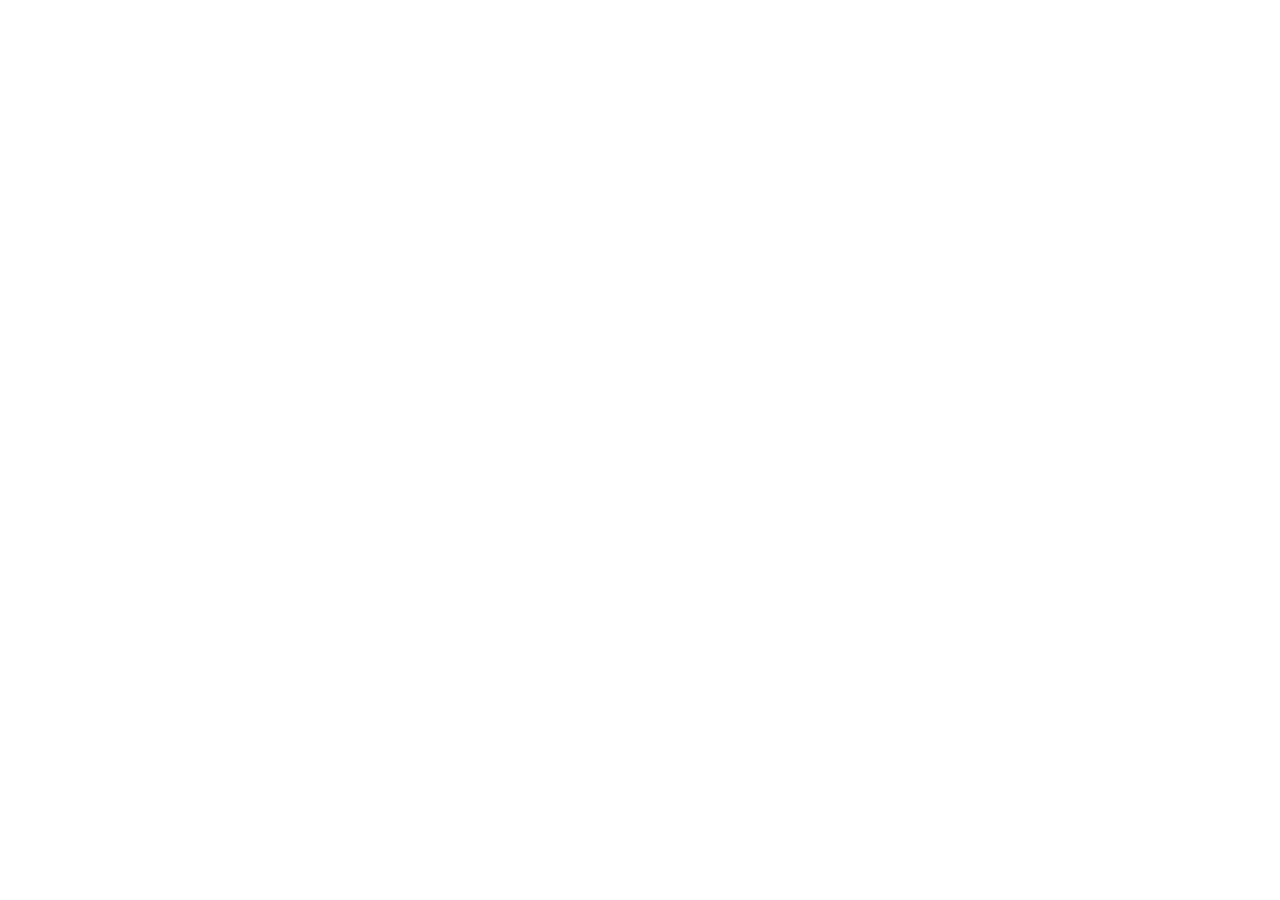
==== index.html @ d3c95048 "نشر: 2026-10-18 18:50" ====
<!doctype html>
<html lang="ar" dir="rtl">
  <head>
    <meta charset="utf-8" />
    <meta name="viewport" content="width=device-width, initial-scale=1, viewport-fit=cover" />
    <meta name="theme-color" content="#1A221F" />
    <link rel="icon" href="./icon.svg" type="image/svg+xml" />
    <link rel="apple-touch-icon" href="./apple-touch-icon.png" />
    <meta name="apple-mobile-web-app-capable" content="yes" />
    <meta name="apple-mobile-web-app-status-bar-style" content="black-translucent" />
    <meta name="apple-mobile-web-app-title" content="الدفتر" />
    <meta name="description" content="كشف حساب الموردين والعملاء — يعمل بدون إنترنت" />
    <title>دفتر الحسابات</title>
    <script type="module" crossorigin src="/daftar/assets/index-yyUbuKHa.js"></script>
    <link rel="stylesheet" crossorigin href="/daftar/assets/index-BTLqphuH.css">
  <link rel="manifest" href="/daftar/manifest.webmanifest"><script id="vite-plugin-pwa:register-sw" src="/daftar/registerSW.js"></script></head>
  <body>
    <div id="root"></div>
  </body>
</html>
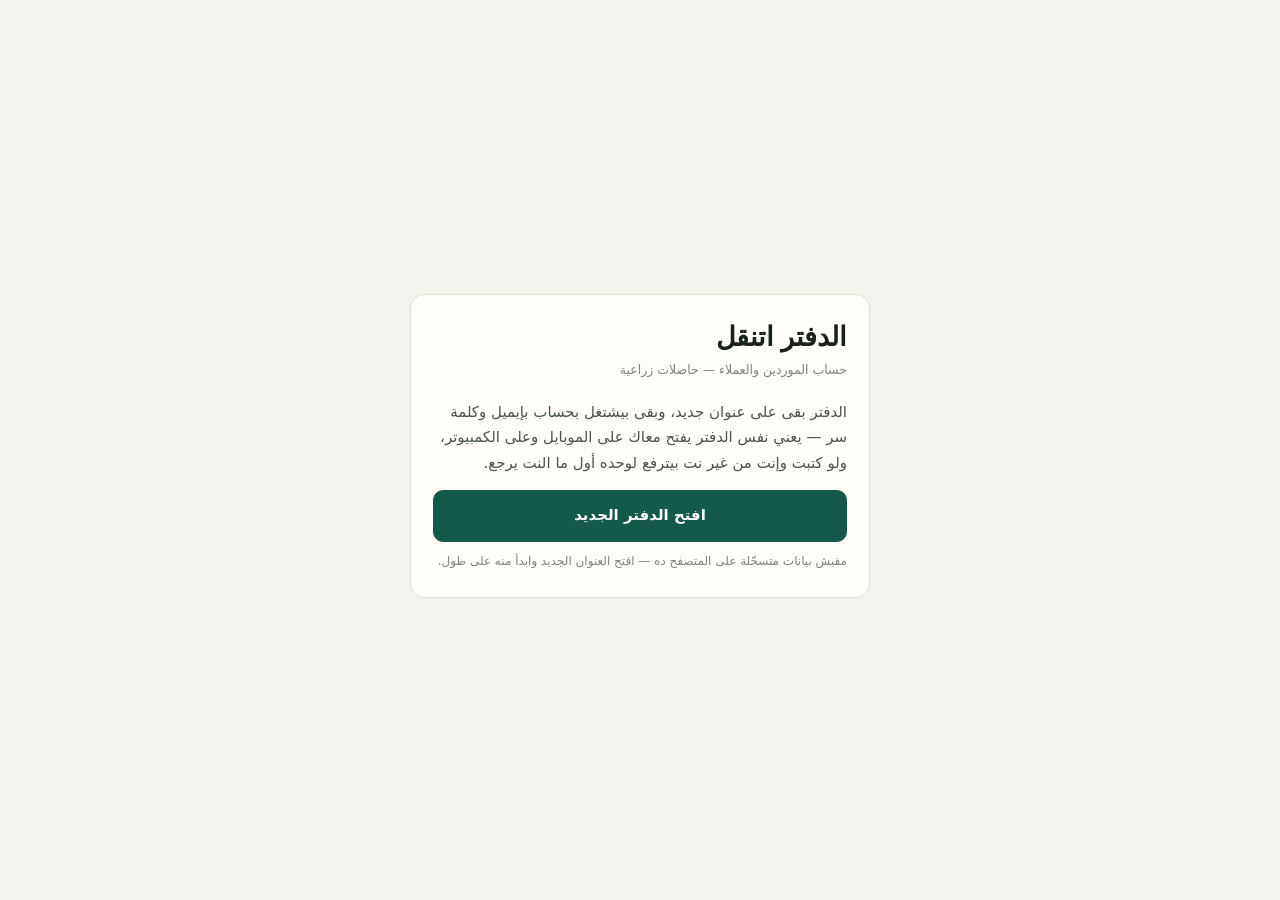
==== commit 4529f690: "الدفتر اتنقل على /daftar-app — صفحة تحويل، وفيها تنزيل نسخة لأي حد لسه عنده بيانات هنا" ====
--- a/index.html
+++ b/index.html
@@ -1,20 +1,142 @@
 <!doctype html>
 <html lang="ar" dir="rtl">
-  <head>
-    <meta charset="utf-8" />
-    <meta name="viewport" content="width=device-width, initial-scale=1, viewport-fit=cover" />
-    <meta name="theme-color" content="#1A221F" />
-    <link rel="icon" href="./icon.svg" type="image/svg+xml" />
-    <link rel="apple-touch-icon" href="./apple-touch-icon.png" />
-    <meta name="apple-mobile-web-app-capable" content="yes" />
-    <meta name="apple-mobile-web-app-status-bar-style" content="black-translucent" />
-    <meta name="apple-mobile-web-app-title" content="الدفتر" />
-    <meta name="description" content="كشف حساب الموردين والعملاء — يعمل بدون إنترنت" />
-    <title>دفتر الحسابات</title>
-    <script type="module" crossorigin src="/daftar/assets/index-yyUbuKHa.js"></script>
-    <link rel="stylesheet" crossorigin href="/daftar/assets/index-BTLqphuH.css">
-  <link rel="manifest" href="/daftar/manifest.webmanifest"><script id="vite-plugin-pwa:register-sw" src="/daftar/registerSW.js"></script></head>
-  <body>
-    <div id="root"></div>
-  </body>
+<head>
+<meta charset="utf-8">
+<meta name="viewport" content="width=device-width,initial-scale=1,viewport-fit=cover">
+<title>دفتر الحسابات — اتنقل</title>
+<link rel="icon" href="icon.svg">
+<style>
+  :root{color-scheme:light;--bg:#F3F2EC;--surface:#FFFDF7;--ink:#1A221F;--ink-2:#4A544F;
+        --ink-3:#7C857F;--line:#E2DFD2;--green:#15594A;--r:10px}
+  *{box-sizing:border-box}
+  body{margin:0;padding:max(16px,env(safe-area-inset-top)) 16px max(24px,env(safe-area-inset-bottom));
+       background:var(--bg);color:var(--ink);
+       font:15px/1.7 "IBM Plex Sans Arabic",system-ui,-apple-system,"Segoe UI",sans-serif;
+       display:flex;align-items:center;justify-content:center;min-height:100vh}
+  .card{background:var(--surface);border:1px solid var(--line);border-radius:14px;
+        padding:26px 22px;max-width:460px;width:100%}
+  h1{font-family:Amiri,"Times New Roman",serif;font-size:27px;margin:0 0 4px;line-height:1.25}
+  .sub{color:var(--ink-3);font-size:12.5px;margin:0 0 20px}
+  p{margin:0 0 14px;color:var(--ink-2)}
+  .btn{display:block;width:100%;text-align:center;padding:12px 14px;border-radius:var(--r);
+       border:1px solid var(--line);background:var(--surface);color:var(--ink);
+       font:inherit;font-size:15px;cursor:pointer;text-decoration:none;margin-bottom:10px}
+  .btn-primary{background:var(--green);border-color:var(--green);color:#fff;font-weight:600}
+  .box{border:1px solid var(--line);border-radius:var(--r);padding:14px;margin:18px 0;
+       background:#FAF8F0}
+  .box b{color:var(--ink)}
+  .fine{font-size:12px;color:var(--ink-3);line-height:1.6;margin:0}
+  [hidden]{display:none!important}
+</style>
+</head>
+<body>
+<div class="card">
+  <h1>الدفتر اتنقل</h1>
+  <p class="sub">حساب الموردين والعملاء — حاصلات زراعية</p>
+
+  <p>
+    الدفتر بقى على عنوان جديد، وبقى بيشتغل بحساب بإيميل وكلمة سر — يعني نفس الدفتر
+    يفتح معاك على الموبايل وعلى الكمبيوتر، ولو كتبت وإنت من غير نت بيترفع لوحده أول
+    ما النت يرجع.
+  </p>
+
+  <a class="btn btn-primary" href="https://tedawy.github.io/daftar-app/">افتح الدفتر الجديد</a>
+
+  <!-- Shown ONLY when this browser actually holds a ledger. Retiring the app would
+       otherwise strand it: the export button lived inside the app being replaced,
+       so this page has to be able to hand the data back by itself. -->
+  <div class="box" id="has-data" hidden>
+    <p><b>فيه دفتر متسجّل على المتصفح ده.</b></p>
+    <p id="counts" class="fine"></p>
+    <p class="fine" style="margin:10px 0">
+      البيانات لسه موجودة ومحدش مسحها. نزّلها كملف من هنا، وبعدين من الدفتر الجديد:
+      الإعدادات ← استيراد نسخة.
+    </p>
+    <button class="btn" id="dl">نزّل نسخة من الدفتر</button>
+  </div>
+
+  <p class="fine" id="no-data" hidden>
+    مفيش بيانات متسجّلة على المتصفح ده — افتح العنوان الجديد وابدأ منه على طول.
+  </p>
+</div>
+
+<script>
+// The old app registered a service worker that precaches its shell. Left alone it
+// would keep serving the retired app from cache and nobody would ever see this
+// page. Unregister it and drop its caches — the ledger lives in IndexedDB, which
+// is untouched by any of this.
+(async () => {
+  try {
+    const regs = await navigator.serviceWorker?.getRegistrations?.() ?? [];
+    await Promise.all(regs.map(r => r.unregister()));
+    const keys = await caches?.keys?.() ?? [];
+    await Promise.all(keys.map(k => caches.delete(k)));
+  } catch (e) { /* private window, or unsupported — the page still works */ }
+})();
+
+const read = (dbh, store) => new Promise(res => {
+  try {
+    const q = dbh.transaction(store, "readonly").objectStore(store).getAll();
+    q.onsuccess = () => res(q.result || []);
+    q.onerror = () => res([]);
+  } catch (e) { res([]); }
+});
+
+(async () => {
+  let dbh;
+  try {
+    dbh = await new Promise((res, rej) => {
+      // No version number: open whatever exists, and never CREATE one. Passing a
+      // version here would upgrade — or worse, make an empty database and then
+      // cheerfully report that the ledger is gone.
+      const req = indexedDB.open("daftar");
+      req.onsuccess = () => res(req.result);
+      req.onerror = () => rej(req.error);
+      req.onupgradeneeded = () => { try { req.transaction.abort(); } catch (e) {} rej(new Error("absent")); };
+    });
+  } catch (e) {
+    document.getElementById("no-data").hidden = false;
+    return;
+  }
+
+  const names = [...dbh.objectStoreNames];
+  const [accounts, entries, crops] = await Promise.all([
+    names.includes("accounts") ? read(dbh, "accounts") : [],
+    names.includes("entries")  ? read(dbh, "entries")  : [],
+    names.includes("crops")    ? read(dbh, "crops")    : [],
+  ]);
+
+  if (!accounts.length && !entries.length) {
+    document.getElementById("no-data").hidden = false;
+    return;
+  }
+
+  const live = r => !r.deleted_at;
+  // An Arabic comma, not the "·" the app uses in its chips: with a number on each
+  // side and the line running right-to-left, the dot sits between two digits and
+  // the pair can read as one number. This is the only place the count stands alone
+  // with nothing around it to disambiguate.
+  document.getElementById("counts").textContent =
+    `${accounts.filter(live).length} حساب، ${entries.filter(live).length} حركة`;
+  document.getElementById("has-data").hidden = false;
+
+  document.getElementById("dl").onclick = () => {
+    // Byte-for-byte the shape lib/backup.ts writes, so the new app's importer
+    // takes it without knowing it came from here.
+    const data = {
+      format: "daftar-backup",
+      version: 1,
+      exported_at: new Date().toISOString(),
+      accounts, entries, crops,
+    };
+    const blob = new Blob([JSON.stringify(data, null, 1)], { type: "application/json" });
+    const a = document.createElement("a");
+    a.href = URL.createObjectURL(blob);
+    a.download = `دفتر-${new Date().toISOString().slice(0, 10)}.json`;
+    a.click();
+    URL.revokeObjectURL(a.href);
+  };
+})();
+</script>
+</body>
 </html>
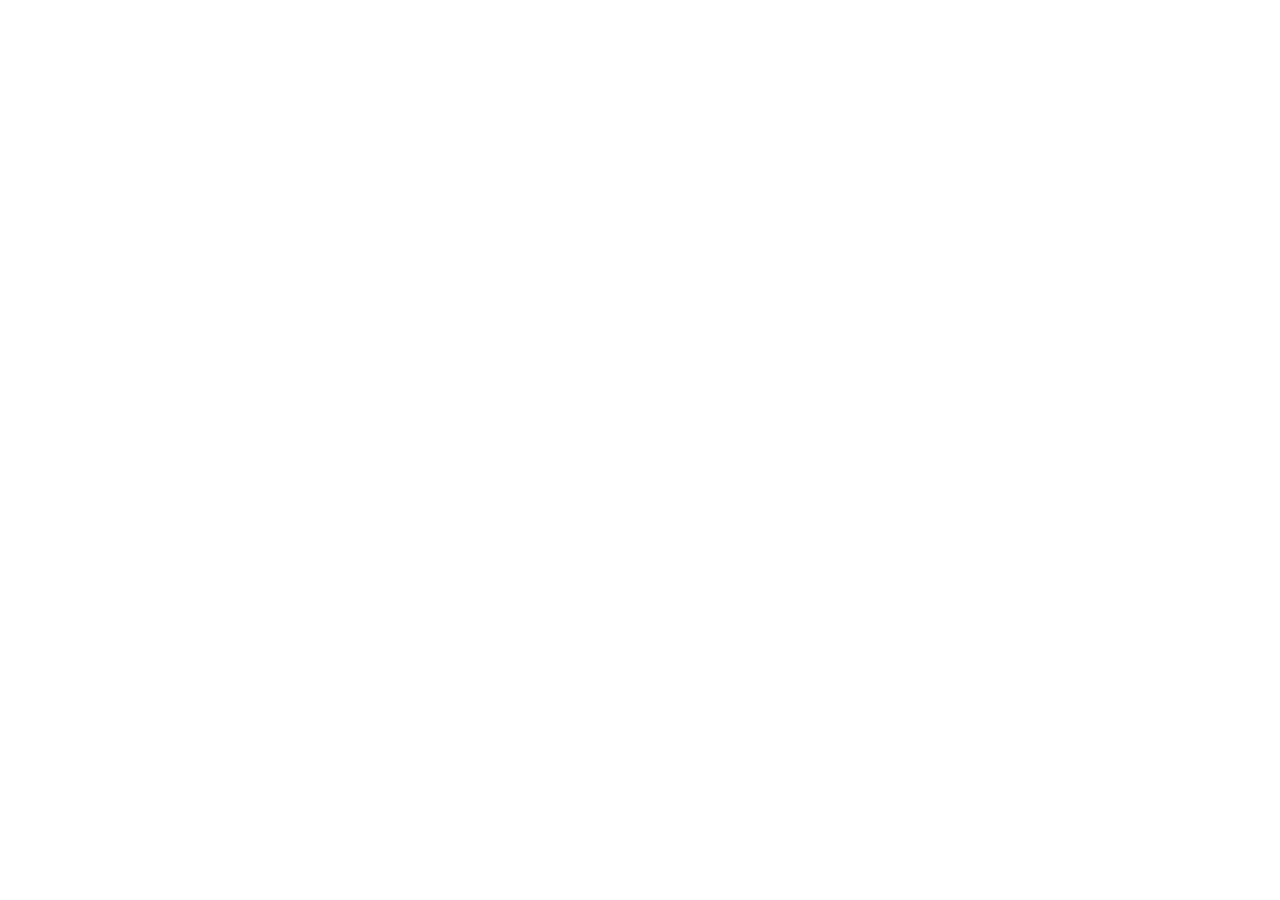
==== commit f7300f93: "نشر: 2026-10-24 20:38" ====
--- a/index.html
+++ b/index.html
@@ -1,142 +1,20 @@
 <!doctype html>
 <html lang="ar" dir="rtl">
-<head>
-<meta charset="utf-8">
-<meta name="viewport" content="width=device-width,initial-scale=1,viewport-fit=cover">
-<title>دفتر الحسابات — اتنقل</title>
-<link rel="icon" href="icon.svg">
-<style>
-  :root{color-scheme:light;--bg:#F3F2EC;--surface:#FFFDF7;--ink:#1A221F;--ink-2:#4A544F;
-        --ink-3:#7C857F;--line:#E2DFD2;--green:#15594A;--r:10px}
-  *{box-sizing:border-box}
-  body{margin:0;padding:max(16px,env(safe-area-inset-top)) 16px max(24px,env(safe-area-inset-bottom));
-       background:var(--bg);color:var(--ink);
-       font:15px/1.7 "IBM Plex Sans Arabic",system-ui,-apple-system,"Segoe UI",sans-serif;
-       display:flex;align-items:center;justify-content:center;min-height:100vh}
-  .card{background:var(--surface);border:1px solid var(--line);border-radius:14px;
-        padding:26px 22px;max-width:460px;width:100%}
-  h1{font-family:Amiri,"Times New Roman",serif;font-size:27px;margin:0 0 4px;line-height:1.25}
-  .sub{color:var(--ink-3);font-size:12.5px;margin:0 0 20px}
-  p{margin:0 0 14px;color:var(--ink-2)}
-  .btn{display:block;width:100%;text-align:center;padding:12px 14px;border-radius:var(--r);
-       border:1px solid var(--line);background:var(--surface);color:var(--ink);
-       font:inherit;font-size:15px;cursor:pointer;text-decoration:none;margin-bottom:10px}
-  .btn-primary{background:var(--green);border-color:var(--green);color:#fff;font-weight:600}
-  .box{border:1px solid var(--line);border-radius:var(--r);padding:14px;margin:18px 0;
-       background:#FAF8F0}
-  .box b{color:var(--ink)}
-  .fine{font-size:12px;color:var(--ink-3);line-height:1.6;margin:0}
-  [hidden]{display:none!important}
-</style>
-</head>
-<body>
-<div class="card">
-  <h1>الدفتر اتنقل</h1>
-  <p class="sub">حساب الموردين والعملاء — حاصلات زراعية</p>
-
-  <p>
-    الدفتر بقى على عنوان جديد، وبقى بيشتغل بحساب بإيميل وكلمة سر — يعني نفس الدفتر
-    يفتح معاك على الموبايل وعلى الكمبيوتر، ولو كتبت وإنت من غير نت بيترفع لوحده أول
-    ما النت يرجع.
-  </p>
-
-  <a class="btn btn-primary" href="https://tedawy.github.io/daftar-app/">افتح الدفتر الجديد</a>
-
-  <!-- Shown ONLY when this browser actually holds a ledger. Retiring the app would
-       otherwise strand it: the export button lived inside the app being replaced,
-       so this page has to be able to hand the data back by itself. -->
-  <div class="box" id="has-data" hidden>
-    <p><b>فيه دفتر متسجّل على المتصفح ده.</b></p>
-    <p id="counts" class="fine"></p>
-    <p class="fine" style="margin:10px 0">
-      البيانات لسه موجودة ومحدش مسحها. نزّلها كملف من هنا، وبعدين من الدفتر الجديد:
-      الإعدادات ← استيراد نسخة.
-    </p>
-    <button class="btn" id="dl">نزّل نسخة من الدفتر</button>
-  </div>
-
-  <p class="fine" id="no-data" hidden>
-    مفيش بيانات متسجّلة على المتصفح ده — افتح العنوان الجديد وابدأ منه على طول.
-  </p>
-</div>
-
-<script>
-// The old app registered a service worker that precaches its shell. Left alone it
-// would keep serving the retired app from cache and nobody would ever see this
-// page. Unregister it and drop its caches — the ledger lives in IndexedDB, which
-// is untouched by any of this.
-(async () => {
-  try {
-    const regs = await navigator.serviceWorker?.getRegistrations?.() ?? [];
-    await Promise.all(regs.map(r => r.unregister()));
-    const keys = await caches?.keys?.() ?? [];
-    await Promise.all(keys.map(k => caches.delete(k)));
-  } catch (e) { /* private window, or unsupported — the page still works */ }
-})();
-
-const read = (dbh, store) => new Promise(res => {
-  try {
-    const q = dbh.transaction(store, "readonly").objectStore(store).getAll();
-    q.onsuccess = () => res(q.result || []);
-    q.onerror = () => res([]);
-  } catch (e) { res([]); }
-});
-
-(async () => {
-  let dbh;
-  try {
-    dbh = await new Promise((res, rej) => {
-      // No version number: open whatever exists, and never CREATE one. Passing a
-      // version here would upgrade — or worse, make an empty database and then
-      // cheerfully report that the ledger is gone.
-      const req = indexedDB.open("daftar");
-      req.onsuccess = () => res(req.result);
-      req.onerror = () => rej(req.error);
-      req.onupgradeneeded = () => { try { req.transaction.abort(); } catch (e) {} rej(new Error("absent")); };
-    });
-  } catch (e) {
-    document.getElementById("no-data").hidden = false;
-    return;
-  }
-
-  const names = [...dbh.objectStoreNames];
-  const [accounts, entries, crops] = await Promise.all([
-    names.includes("accounts") ? read(dbh, "accounts") : [],
-    names.includes("entries")  ? read(dbh, "entries")  : [],
-    names.includes("crops")    ? read(dbh, "crops")    : [],
-  ]);
-
-  if (!accounts.length && !entries.length) {
-    document.getElementById("no-data").hidden = false;
-    return;
-  }
-
-  const live = r => !r.deleted_at;
-  // An Arabic comma, not the "·" the app uses in its chips: with a number on each
-  // side and the line running right-to-left, the dot sits between two digits and
-  // the pair can read as one number. This is the only place the count stands alone
-  // with nothing around it to disambiguate.
-  document.getElementById("counts").textContent =
-    `${accounts.filter(live).length} حساب، ${entries.filter(live).length} حركة`;
-  document.getElementById("has-data").hidden = false;
-
-  document.getElementById("dl").onclick = () => {
-    // Byte-for-byte the shape lib/backup.ts writes, so the new app's importer
-    // takes it without knowing it came from here.
-    const data = {
-      format: "daftar-backup",
-      version: 1,
-      exported_at: new Date().toISOString(),
-      accounts, entries, crops,
-    };
-    const blob = new Blob([JSON.stringify(data, null, 1)], { type: "application/json" });
-    const a = document.createElement("a");
-    a.href = URL.createObjectURL(blob);
-    a.download = `دفتر-${new Date().toISOString().slice(0, 10)}.json`;
-    a.click();
-    URL.revokeObjectURL(a.href);
-  };
-})();
-</script>
-</body>
+  <head>
+    <meta charset="utf-8" />
+    <meta name="viewport" content="width=device-width, initial-scale=1, viewport-fit=cover" />
+    <meta name="theme-color" content="#1A221F" />
+    <link rel="icon" href="./icon.svg" type="image/svg+xml" />
+    <link rel="apple-touch-icon" href="./apple-touch-icon.png" />
+    <meta name="apple-mobile-web-app-capable" content="yes" />
+    <meta name="apple-mobile-web-app-status-bar-style" content="black-translucent" />
+    <meta name="apple-mobile-web-app-title" content="الدفتر" />
+    <meta name="description" content="كشف حساب الموردين والعملاء — يعمل بدون إنترنت" />
+    <title>دفتر الحسابات</title>
+    <script type="module" crossorigin src="/daftar/assets/index-BTEW-F7V.js"></script>
+    <link rel="stylesheet" crossorigin href="/daftar/assets/index-Bh-Y6qZv.css">
+  <link rel="manifest" href="/daftar/manifest.webmanifest"><script id="vite-plugin-pwa:register-sw" src="/daftar/registerSW.js"></script></head>
+  <body>
+    <div id="root"></div>
+  </body>
 </html>
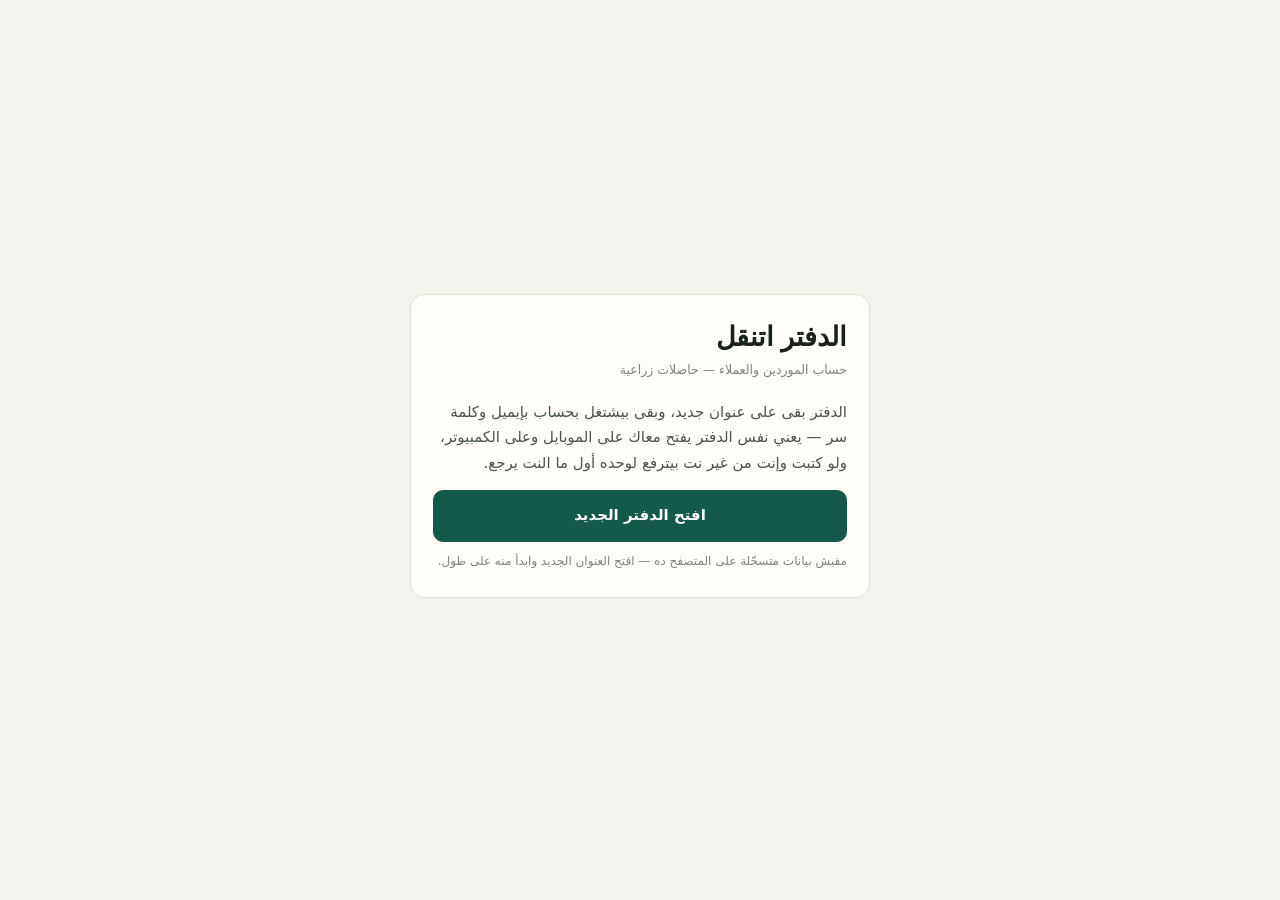
==== commit eb07f416: "رجوع صفحة الانتقال — الدفتر على daftar-app" ====
--- a/index.html
+++ b/index.html
@@ -1,20 +1,142 @@
 <!doctype html>
 <html lang="ar" dir="rtl">
-  <head>
-    <meta charset="utf-8" />
-    <meta name="viewport" content="width=device-width, initial-scale=1, viewport-fit=cover" />
-    <meta name="theme-color" content="#1A221F" />
-    <link rel="icon" href="./icon.svg" type="image/svg+xml" />
-    <link rel="apple-touch-icon" href="./apple-touch-icon.png" />
-    <meta name="apple-mobile-web-app-capable" content="yes" />
-    <meta name="apple-mobile-web-app-status-bar-style" content="black-translucent" />
-    <meta name="apple-mobile-web-app-title" content="الدفتر" />
-    <meta name="description" content="كشف حساب الموردين والعملاء — يعمل بدون إنترنت" />
-    <title>دفتر الحسابات</title>
-    <script type="module" crossorigin src="/daftar/assets/index-BTEW-F7V.js"></script>
-    <link rel="stylesheet" crossorigin href="/daftar/assets/index-Bh-Y6qZv.css">
-  <link rel="manifest" href="/daftar/manifest.webmanifest"><script id="vite-plugin-pwa:register-sw" src="/daftar/registerSW.js"></script></head>
-  <body>
-    <div id="root"></div>
-  </body>
+<head>
+<meta charset="utf-8">
+<meta name="viewport" content="width=device-width,initial-scale=1,viewport-fit=cover">
+<title>دفتر الحسابات — اتنقل</title>
+<link rel="icon" href="icon.svg">
+<style>
+  :root{color-scheme:light;--bg:#F3F2EC;--surface:#FFFDF7;--ink:#1A221F;--ink-2:#4A544F;
+        --ink-3:#7C857F;--line:#E2DFD2;--green:#15594A;--r:10px}
+  *{box-sizing:border-box}
+  body{margin:0;padding:max(16px,env(safe-area-inset-top)) 16px max(24px,env(safe-area-inset-bottom));
+       background:var(--bg);color:var(--ink);
+       font:15px/1.7 "IBM Plex Sans Arabic",system-ui,-apple-system,"Segoe UI",sans-serif;
+       display:flex;align-items:center;justify-content:center;min-height:100vh}
+  .card{background:var(--surface);border:1px solid var(--line);border-radius:14px;
+        padding:26px 22px;max-width:460px;width:100%}
+  h1{font-family:Amiri,"Times New Roman",serif;font-size:27px;margin:0 0 4px;line-height:1.25}
+  .sub{color:var(--ink-3);font-size:12.5px;margin:0 0 20px}
+  p{margin:0 0 14px;color:var(--ink-2)}
+  .btn{display:block;width:100%;text-align:center;padding:12px 14px;border-radius:var(--r);
+       border:1px solid var(--line);background:var(--surface);color:var(--ink);
+       font:inherit;font-size:15px;cursor:pointer;text-decoration:none;margin-bottom:10px}
+  .btn-primary{background:var(--green);border-color:var(--green);color:#fff;font-weight:600}
+  .box{border:1px solid var(--line);border-radius:var(--r);padding:14px;margin:18px 0;
+       background:#FAF8F0}
+  .box b{color:var(--ink)}
+  .fine{font-size:12px;color:var(--ink-3);line-height:1.6;margin:0}
+  [hidden]{display:none!important}
+</style>
+</head>
+<body>
+<div class="card">
+  <h1>الدفتر اتنقل</h1>
+  <p class="sub">حساب الموردين والعملاء — حاصلات زراعية</p>
+
+  <p>
+    الدفتر بقى على عنوان جديد، وبقى بيشتغل بحساب بإيميل وكلمة سر — يعني نفس الدفتر
+    يفتح معاك على الموبايل وعلى الكمبيوتر، ولو كتبت وإنت من غير نت بيترفع لوحده أول
+    ما النت يرجع.
+  </p>
+
+  <a class="btn btn-primary" href="https://tedawy.github.io/daftar-app/">افتح الدفتر الجديد</a>
+
+  <!-- Shown ONLY when this browser actually holds a ledger. Retiring the app would
+       otherwise strand it: the export button lived inside the app being replaced,
+       so this page has to be able to hand the data back by itself. -->
+  <div class="box" id="has-data" hidden>
+    <p><b>فيه دفتر متسجّل على المتصفح ده.</b></p>
+    <p id="counts" class="fine"></p>
+    <p class="fine" style="margin:10px 0">
+      البيانات لسه موجودة ومحدش مسحها. نزّلها كملف من هنا، وبعدين من الدفتر الجديد:
+      الإعدادات ← استيراد نسخة.
+    </p>
+    <button class="btn" id="dl">نزّل نسخة من الدفتر</button>
+  </div>
+
+  <p class="fine" id="no-data" hidden>
+    مفيش بيانات متسجّلة على المتصفح ده — افتح العنوان الجديد وابدأ منه على طول.
+  </p>
+</div>
+
+<script>
+// The old app registered a service worker that precaches its shell. Left alone it
+// would keep serving the retired app from cache and nobody would ever see this
+// page. Unregister it and drop its caches — the ledger lives in IndexedDB, which
+// is untouched by any of this.
+(async () => {
+  try {
+    const regs = await navigator.serviceWorker?.getRegistrations?.() ?? [];
+    await Promise.all(regs.map(r => r.unregister()));
+    const keys = await caches?.keys?.() ?? [];
+    await Promise.all(keys.map(k => caches.delete(k)));
+  } catch (e) { /* private window, or unsupported — the page still works */ }
+})();
+
+const read = (dbh, store) => new Promise(res => {
+  try {
+    const q = dbh.transaction(store, "readonly").objectStore(store).getAll();
+    q.onsuccess = () => res(q.result || []);
+    q.onerror = () => res([]);
+  } catch (e) { res([]); }
+});
+
+(async () => {
+  let dbh;
+  try {
+    dbh = await new Promise((res, rej) => {
+      // No version number: open whatever exists, and never CREATE one. Passing a
+      // version here would upgrade — or worse, make an empty database and then
+      // cheerfully report that the ledger is gone.
+      const req = indexedDB.open("daftar");
+      req.onsuccess = () => res(req.result);
+      req.onerror = () => rej(req.error);
+      req.onupgradeneeded = () => { try { req.transaction.abort(); } catch (e) {} rej(new Error("absent")); };
+    });
+  } catch (e) {
+    document.getElementById("no-data").hidden = false;
+    return;
+  }
+
+  const names = [...dbh.objectStoreNames];
+  const [accounts, entries, crops] = await Promise.all([
+    names.includes("accounts") ? read(dbh, "accounts") : [],
+    names.includes("entries")  ? read(dbh, "entries")  : [],
+    names.includes("crops")    ? read(dbh, "crops")    : [],
+  ]);
+
+  if (!accounts.length && !entries.length) {
+    document.getElementById("no-data").hidden = false;
+    return;
+  }
+
+  const live = r => !r.deleted_at;
+  // An Arabic comma, not the "·" the app uses in its chips: with a number on each
+  // side and the line running right-to-left, the dot sits between two digits and
+  // the pair can read as one number. This is the only place the count stands alone
+  // with nothing around it to disambiguate.
+  document.getElementById("counts").textContent =
+    `${accounts.filter(live).length} حساب، ${entries.filter(live).length} حركة`;
+  document.getElementById("has-data").hidden = false;
+
+  document.getElementById("dl").onclick = () => {
+    // Byte-for-byte the shape lib/backup.ts writes, so the new app's importer
+    // takes it without knowing it came from here.
+    const data = {
+      format: "daftar-backup",
+      version: 1,
+      exported_at: new Date().toISOString(),
+      accounts, entries, crops,
+    };
+    const blob = new Blob([JSON.stringify(data, null, 1)], { type: "application/json" });
+    const a = document.createElement("a");
+    a.href = URL.createObjectURL(blob);
+    a.download = `دفتر-${new Date().toISOString().slice(0, 10)}.json`;
+    a.click();
+    URL.revokeObjectURL(a.href);
+  };
+})();
+</script>
+</body>
 </html>
